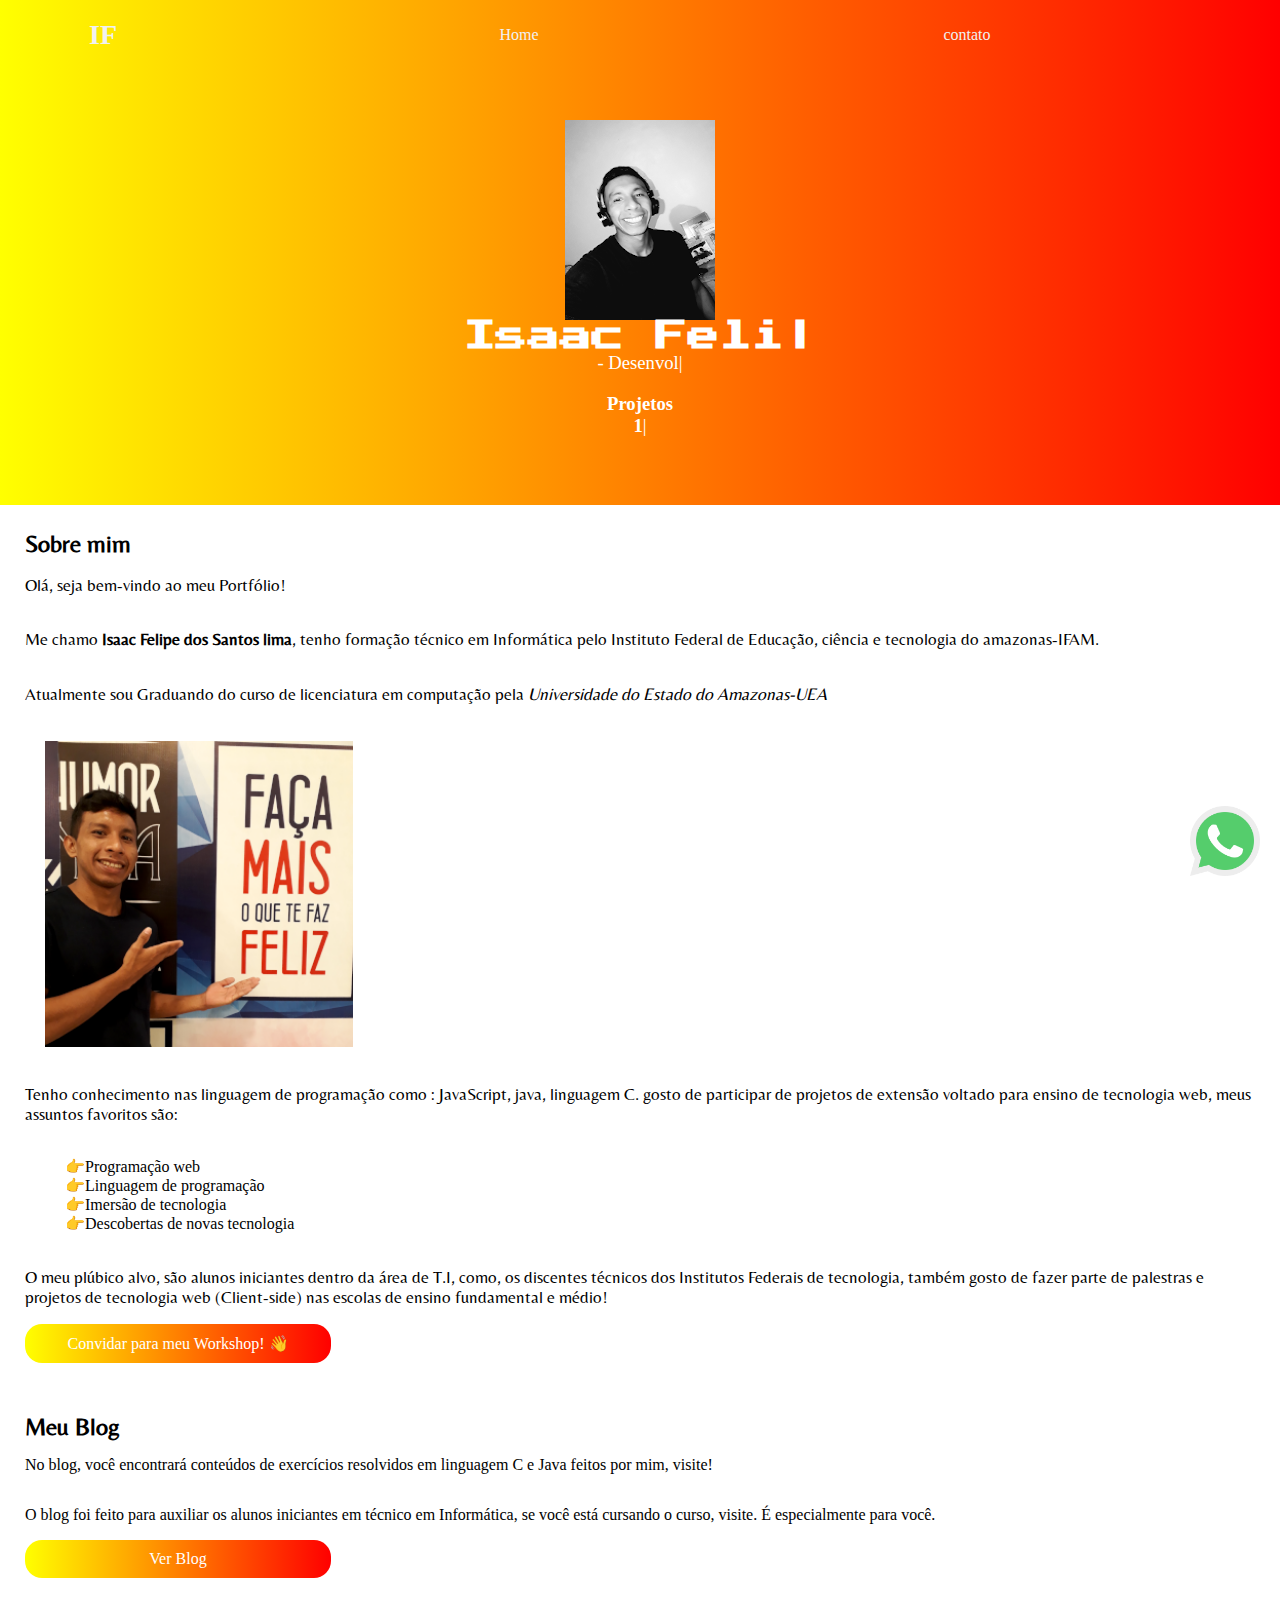
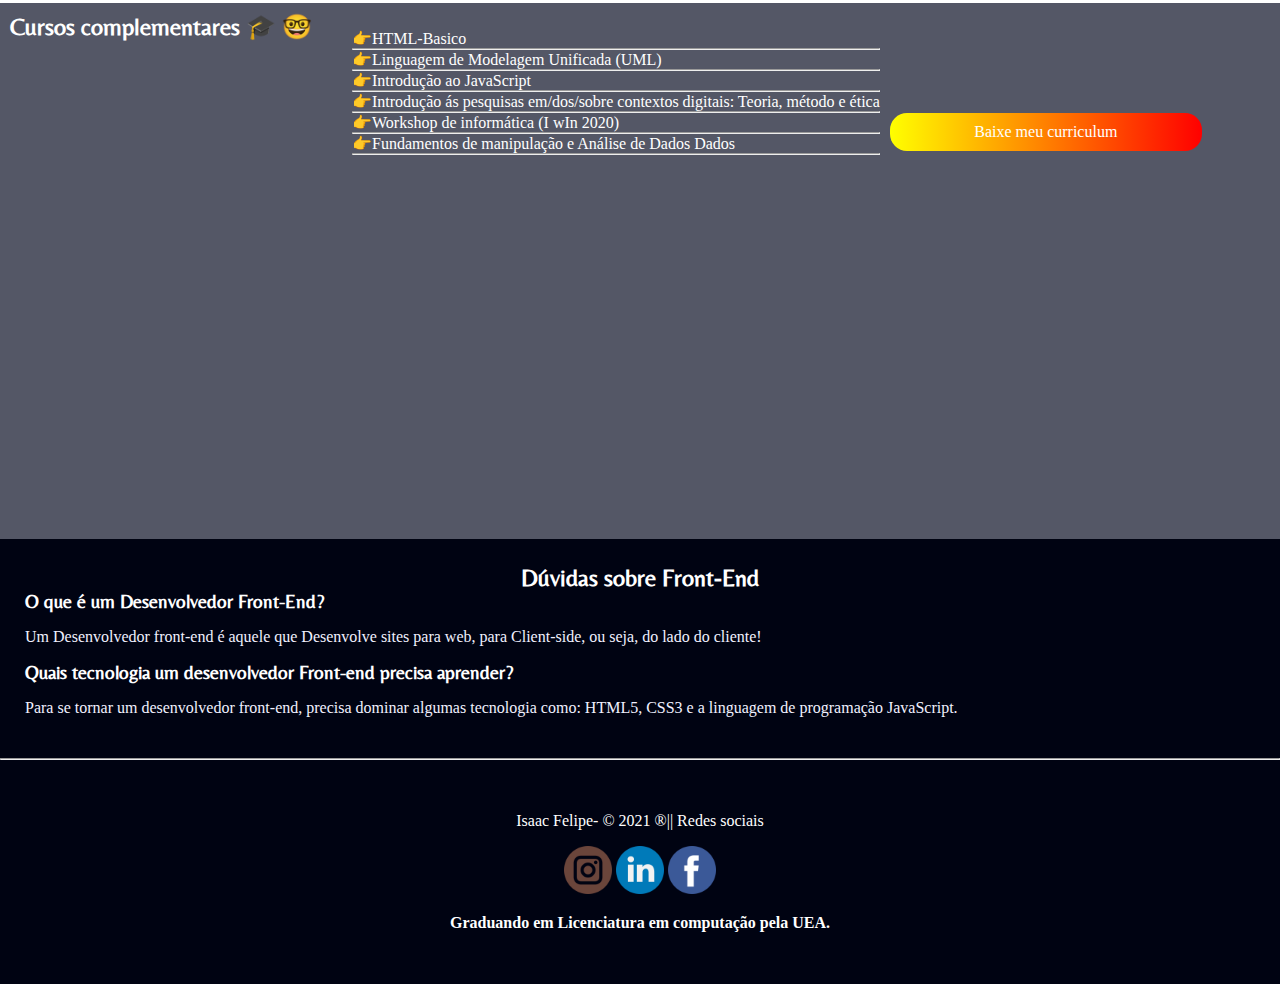
==== index.html @ 11958f0f "Update index.html" ====
<!DOCTYPE html>
<html lang="pt-br">
<head>
    <meta charset="UTF-8">
    <meta name="viewport" content="width=device-width, initial-scale=1.0">
    <title>Perfil Isaac Felipe</title>
    <link rel="shortcut icon" href="favicon.ico" type="image/x-icon">
    <link rel="preconnect" href="https://fonts.gstatic.com">
<link rel="preconnect" href="https://fonts.gstatic.com">
<link href="https://fonts.googleapis.com/css2?family=Lato&family=Montserrat&family=Press+Start+2P&display=swap" 
rel="stylesheet">
    <link rel="preconnect" href="https://fonts.gstatic.com">
<link href="https://fonts.googleapis.com/css2?family=Belleza&family=Lato&family=Montserrat&family=Press+Start+2P&
display=swap" rel="stylesheet">
     <meta  property="og:title" content="Isaac Felipe- Desenvolvedor WEB"/>
    <meta property="og:type" content="Portfólio"/>
    <meta property="og:url" content="https://isaacfelipe1.github.io/isaacfelipe1.github.io-perfil"/>
    <meta property="og:image" content="https://isaacfelipe1.github.io/isaacfelipe1.github.io-perfil/sobremim.png"/>
   <link rel="stylesheet" href="estilo.css">
</head>
<body>
    <div>
        <nav>
            <a href="index.html">IF</a>
            <ul>
                <li><a href="index.html">Home</a></li>
                <li><a href="mailto:isaacfylype18@gmail.com" >contato</a></li>
            </ul>
    
        </nav>
        <header id="tela"  onclick="clicou()">
            <img src="autor1.png" alt="" id="foto">
            <h1>Isaac Felipe</h1>
            <p>- Desenvolvedor Front-End.</p>
            <p><strong>Projetos</strong><br><strong>1</strong></p>
        </header>
        <section id="conteudo" onclick="clicar()">
            <h2>Sobre mim</h2>
            <p>Olá, seja bem-vindo ao meu Portfólio!</p>
            <p>Me chamo <strong>Isaac Felipe dos Santos lima</strong>, tenho formação técnico em Informática pelo 
Instituto Federal de Educação, ciência e tecnologia do amazonas-IFAM.</p>
            <p>Atualmente sou Graduando do curso de licenciatura em computação pela <em> Universidade do Estado do 
Amazonas-UEA</em></p> 
                <img src="sobremim.png" alt="sobre mim" id="sobremim">
            <p>Tenho conhecimento nas linguagem de programação como : JavaScript, java, linguagem C. gosto de participar 
de projetos de extensão voltado para ensino de tecnologia web, meus assuntos favoritos são:</p> 
            <ul>
                <li>&#x1F449;Programação web</li>
                <li>&#x1F449;Linguagem de programação</li>
                <li>&#x1F449;Imersão de tecnologia</li>
                <li>&#x1F449;Descobertas de novas tecnologia</li>
            </ul>
             <p>O meu plúbico alvo, são alunos iniciantes dentro da área de T.I, como, os discentes técnicos dos 
Institutos Federais de tecnologia, também gosto de fazer parte de palestras e projetos de tecnologia web 
(Client-side) nas escolas de ensino fundamental e médio!</p>
            <a href="mailto:isaacfylype18@gmail.com" class="botao">Convidar para meu Workshop! &#x1F44B;</a>
        </section>

        <section id="blog">
            <h2> Meu Blog</h2>
            <p>No blog, você encontrará conteúdos de exercícios resolvidos em linguagem C e Java feitos por mim, 
visite!</p>
    <p>O blog foi feito para auxiliar os alunos iniciantes em técnico em Informática, se você está cursando o 
curso, visite. É especialmente para você.</p>
            <a href="https://blogfelipe724351102.wordpress.com" class="botao"> Ver Blog</a>
        </section>
        <section id="experiencia">
            <h2>Cursos complementares &#x1F393; &#x1f913;</h2>
            <ul>
                <li>&#x1F449;HTML-Basico</li>
                <hr>
                <li>&#x1F449;Linguagem de Modelagem Unificada (UML)</li>
                <hr>
                <li>&#x1F449;Introdução ao JavaScript</li>
                <hr>
                <li>&#x1F449;Introdução ás pesquisas em/dos/sobre contextos digitais: Teoria, método e ética</li>
                <hr>
                <li>&#x1F449;Workshop de informática (I wIn 2020)</li>
                <hr>
                <li>&#x1F449;Fundamentos de manipulação e Análise de Dados Dados</li>
                <hr>
            </ul>
            <a href="curriculum-iasaacFelipe.pdf" download="curriculum-isaacFelipe.pdf" type="application/pdf" 
class="botao" id="botaobaixar">Baixe meu curriculum</a>
        </section>
         <section id="duvidas">
     <h2>Dúvidas sobre Front-End</h2>
     <h3>O que é um Desenvolvedor Front-End? </h3>
     <p>Um Desenvolvedor front-end é aquele que Desenvolve sites para web, para Client-side, ou seja, do lado do 
cliente!</p>
     <h3>Quais tecnologia um desenvolvedor  Front-end precisa aprender? </h3>
     <p> Para se tornar um desenvolvedor front-end, precisa dominar algumas  tecnologia como: HTML5, CSS3 e a linguagem de 
programação JavaScript.</p>
 </section>
        <hr>
    <footer >
        
        <p>Isaac Felipe-  &copy; 2021 &reg;|| Redes sociais</p>
        <a href="https://www.instagram.com/isaac_felip5/" id="redessocias"><img src="instagram.png" alt=""></a>
        <a href="https://www.linkedin.com/in/isaac-felipe-1372731a5" id="redessocias"><img src="linkedin.png" alt=""></a>
        <a href="https://www.facebook.com/isaac.felype" id="redessocias"><img src="facebook.png" alt=""></a>
        <p><strong>Graduando  em Licenciatura em computação pela UEA.</strong></p>
  
    </footer>
        <a  class="btn" href="https://api.Whatsapp.com/send?phone=5592993661475" target="_blank"><img src="whatsapp.png" 
alt="Whatsapp" width="70px" height="70px" title="Quero falar com Atendimento"></a>
</div>
<script> function typeWrite(elemento){ const textArray = elemento.innerHTML.split(''); elemento.innerHTML= ''; textArray.
forEach((letra, i)=>{ setTimeout(()=> elemento.innerHTML += letra, 79 * i); }); } const titulo = document.querySelector
('h1'); const h2= document.querySelector('h2'); const p= document.querySelector('p'); typeWrite(titulo); typeWrite(h2); 
typeWrite(p); 
</script>
</body>
</html>
---- estilo.css ----
body{
    margin: 0;
    height: 0;
  

}
h2,h3{
    margin: 0;
    font-family: 'Belleza', sans-serif;
    font-weight: 700;

}
h1{
    margin: 0;
    font-weight: 700;
    font-family: 'Press Start 2P', cursive;
    
  
    
    
}
footer{
    color: #ffffff;
    text-align: center;
    align-items: center;
    background-color: #000312;
    padding: 36px;
    flex-direction: column;
    
}
footer a{
    text-decoration: none;
    color: #ffffff;
}
 .btn{
            text-decoration: none;
            position: fixed;
            bottom: 20px;
            right: 20px;
            z-index: 1;
        }
p{
font-family:14pt;
}
header{
    background-image: linear-gradient(90deg, yellow,red);
    color: #ffffff;
    background-position: center;
    background-repeat: no-repeat;
    background-size: cover;
    display: flex;
    flex-direction: column;
    align-items: center;
    text-align: center  ;
    padding: 50px;
    font-family: 'Segoe UI', Tahoma, Geneva, Verdana, sans sans-serif;



}
#blog{
    background-color: #ffffff;
    color: #000000;
    background-position: center;
    background-repeat: no-repeat;
    background-size: cover;
    display: flex;
    flex-direction: column;
    align-items: center;
    text-align: center  ;
    padding: 25px;
    font-family: 'Segoe UI', Tahoma, Geneva, Verdana, sans sans-serif;


}
#sobre{
    background-color: #000312;
    color: #ffffff;
    background-position: center;
    background-repeat: no-repeat;
    background-size: cover;
    display: flex;
    flex-direction: column;
    align-items:left;
    text-align: left;
    padding: 25px;
    font-family: 'Segoe UI', Tahoma, Geneva, Verdana, sans sans-serif;

}
#duvidas h2{
    text-align: center;
    align-items: center;
}
#duvidas p{
    color: #f1f1ff;
}
#experiencia{
    background-color: #545766;
    color: #ffffff;
    background-position: center;
    background-repeat: no-repeat;
    background-size: cover;
    display: flex;
    flex-direction: column;
    align-items: center;
    text-align: center  ;
    padding: 10px;
    font-family: 'Segoe UI', Tahoma, Geneva, Verdana, sans sans-serif;
    

}
#experiencia ul li{
    list-style: none;
}
#tela p{
    font-size: 14pt;
    margin-top: 0px;
}
nav{
    display: flex;
    flex-direction:row;
    align-items: center;
    background-image: linear-gradient(90deg, yellow,red);
    width: 100%;
    position: fixed;
    
    
    
}
nav > a{
    text-decoration: none;
    color: #f1f1f1;
    font-weight: 700;
    font-size: 28px;

}
nav ul{
    list-style: none;
    padding: 0;
    display: flex;
    flex-direction: row;
    align-items: center;
    width: 100%;
}
nav ul li{
    text-align: center;
    width: 100%;

}
nav ul li a{
    display: inline-block;
    padding: 10px 0;
    width: 100%;
    text-decoration: none;
    color: #f1f1f1;
}
nav ul li:hover{
    background-color:#000312;
}
#conteudo{
     background-color: #ffffff;
    color: #000000;
    background-position: center;
    background-repeat: no-repeat;
    background-size: cover;
    display: flex;
    flex-direction: column;
    text-align: left justify;
    padding: 25px;


}
hr{
    padding: 0%;
    margin: 0;
}
#conteudo ul li{
      list-style: none;
}
#fotosobre img{
    width: 100%;
    display: flex;
    align-items: center;

}
#conteudo p{
    font-size: 13pt;
    font-family: 'Belleza', sans-serif;
}
.botao{
    background-image: linear-gradient(90deg, yellow,red);
    color: #ffffff;
    text-decoration: none;
    text-align: center;
    padding: 10px 30px;
    
    border-radius: 17px;
}
.botao:hover{
    background-color: rgb(0, 140, 255);
    color: #ffffff;
}
h1::after{
    content: '|';
    opacity: 1;
    animation : pisco .7s infinite; 
}
#tela p::after{
    content: '|';
    opacity: 1;
    animation : pisco .7s infinite; 
}
#redessocias img{
    width: 10%;

}
 #duvidas{
     background-color: #000312;
     color: #ffffff;
     background-position: center;
     background-repeat: no-repeat;
     background-size: cover;
     display: flex;
     flex-direction: column;
     align-items:left;
     text-align: left;
     padding: 25px;
     font-family: 'Segoe UI', Tahoma, Geneva, Verdana, sans sans-serif;
     border-bottom: white;
 
 }
   
@keyframes pisco{
    0%, 100%{
    opacity: 1;
    }
    50%{
        opacity: 0;
    }

}
@media screen and (min-width: 1200px){
    /*
    navegacao
    */
    nav{
        flex-direction: row;
        justify-content: space-around;
    }
    nav ul{
        flex-direction: row;
        width: 70%;
    }
    #sobremim{
        width: 25%;
        margin: 20px;
    }
    .botao{
        width: 20%;
        
    }
    #blog{
        text-align: left;
        align-items: initial;
    }
    #experiencia{
        flex-direction: initial;
        text-align: left;
        align-items: initial;
        margin: 0%;
    }
    #botaobaixar{
        width: 20%;
        margin-bottom: 30%;
        margin-top: 100px;
        margin-left: 10px;
    }
    nav{
        display: flex;
        flex-direction:row;
        align-items: center;
        background-image: linear-gradient(90deg, yellow,red);
        width: 100%;
        position: relative;       
        
    }
     #redessocias img{
     width: 4%;
 
 }
   
   
   
   

}
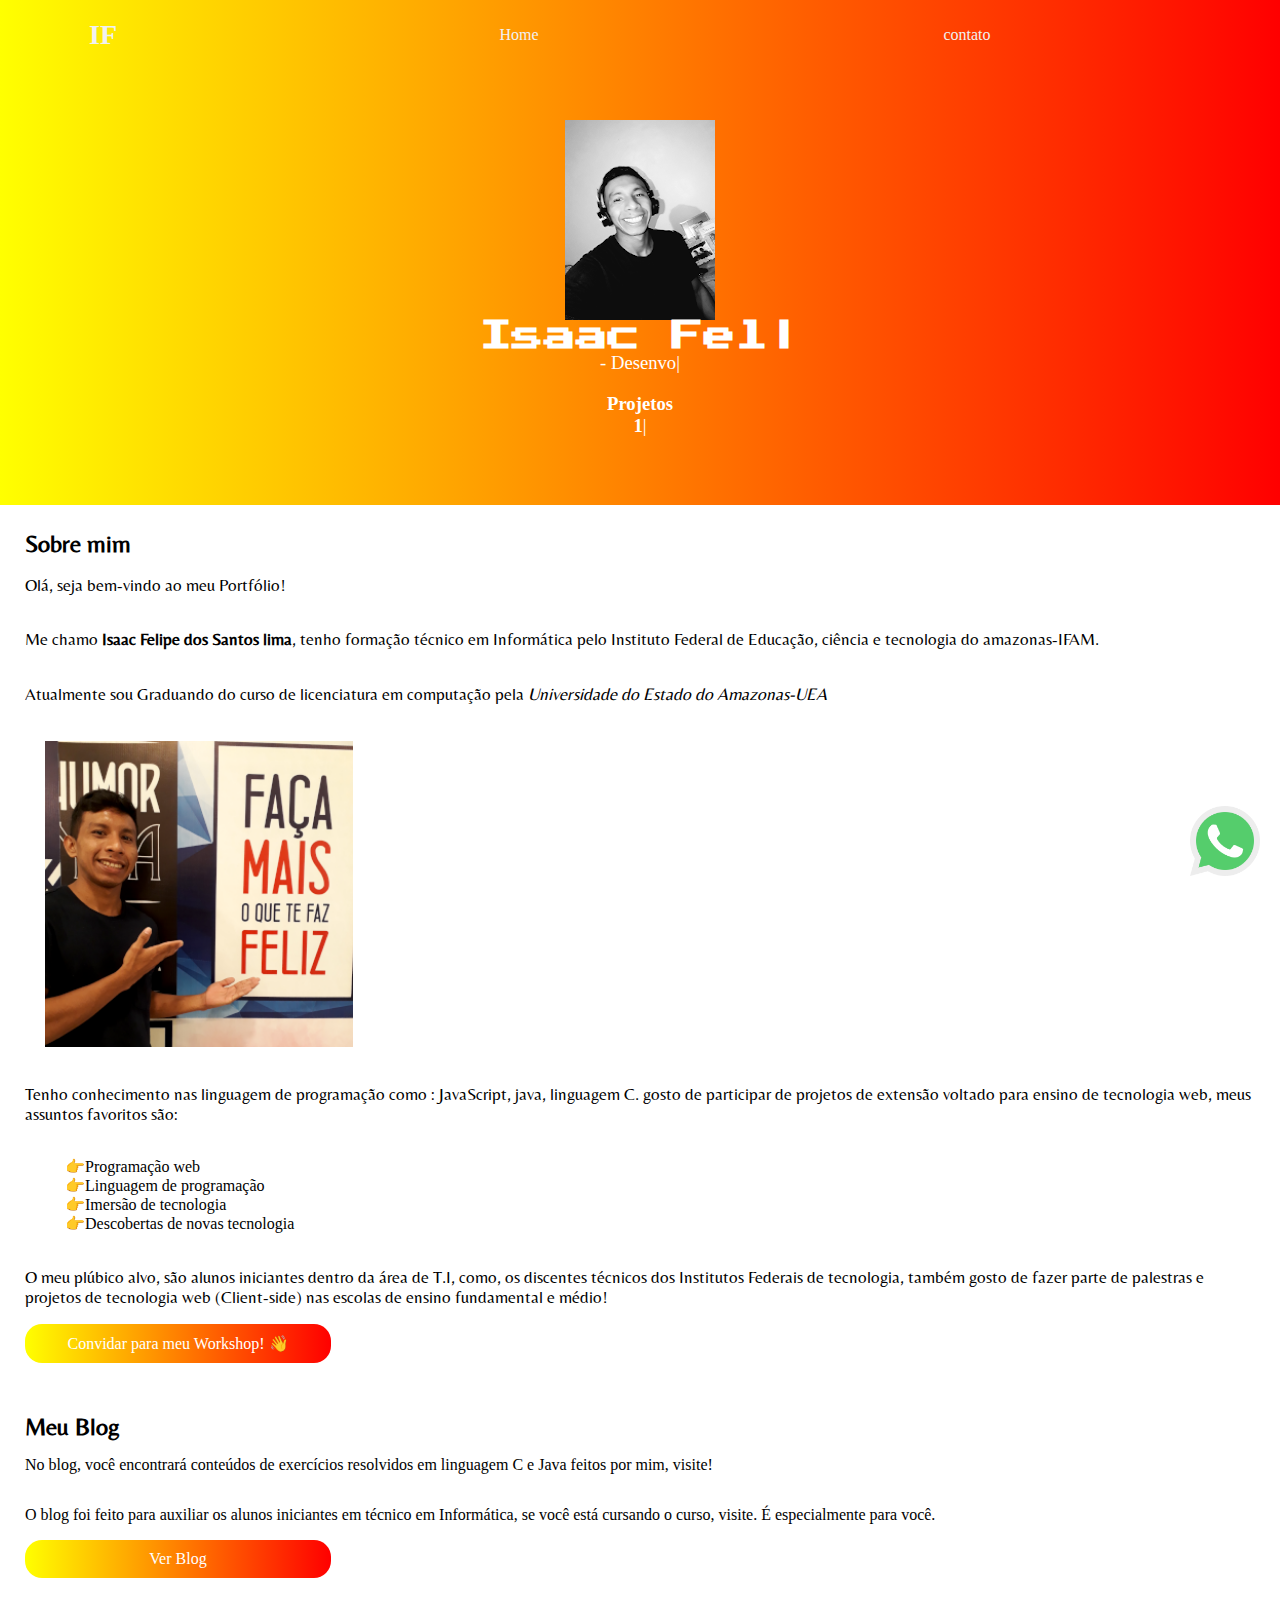
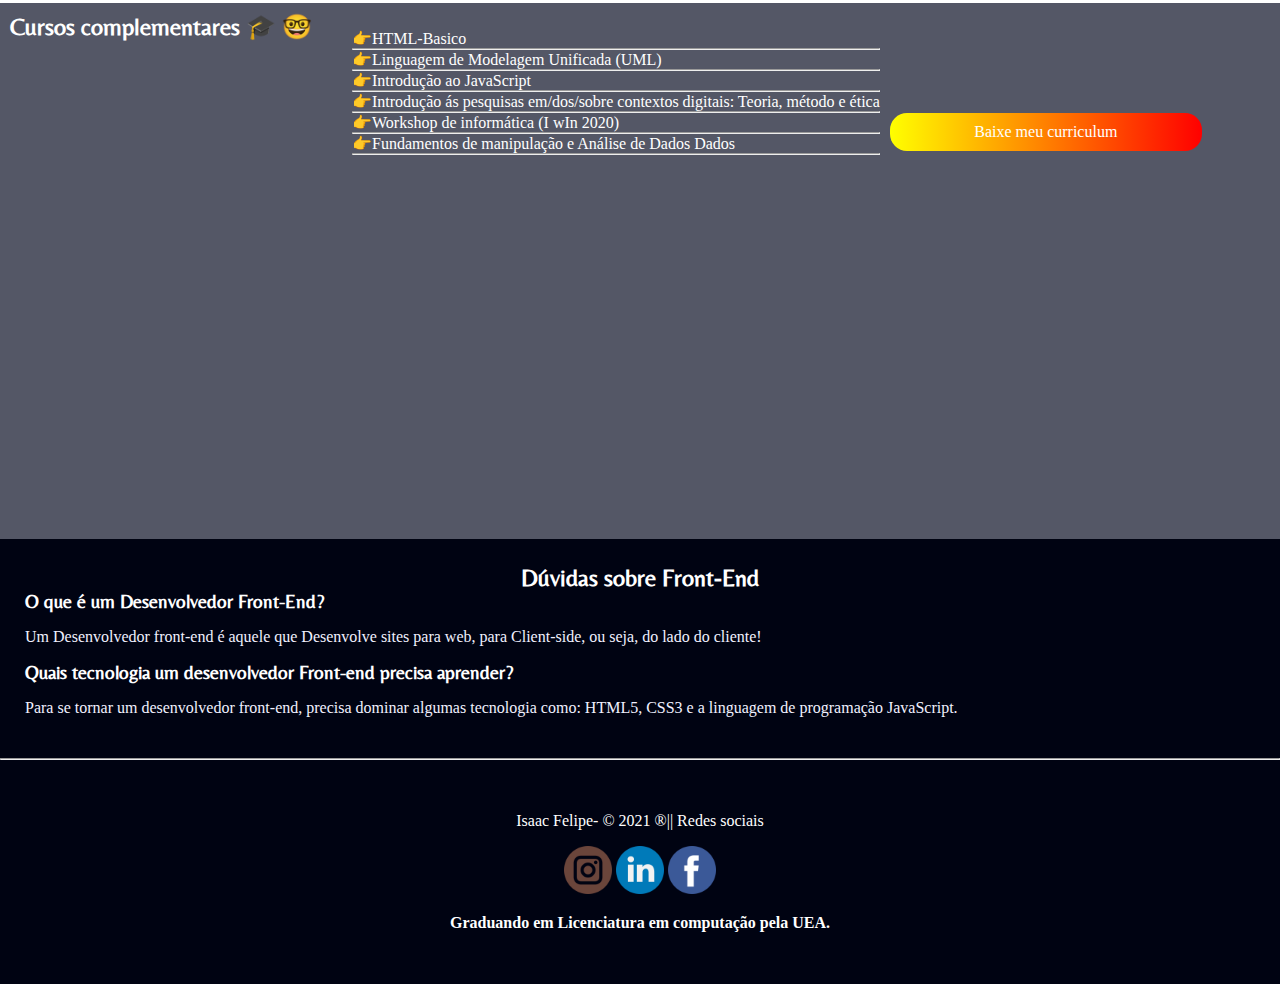
==== commit 5b85ab6b: "Update index.html" ====
--- a/index.html
+++ b/index.html
@@ -80,7 +80,7 @@
                 <li>&#x1F449;Fundamentos de manipulação e Análise de Dados Dados</li>
                 <hr>
             </ul>
-            <a href="curriculum-iasaacFelipe.pdf" download="curriculum-isaacFelipe.pdf" type="application/pdf" 
+            <a href="curriculum-isaacFelipe.pdf" download="curriculum-isaacFelipe.pdf" type="application/pdf" 
 class="botao" id="botaobaixar">Baixe meu curriculum</a>
         </section>
          <section id="duvidas">
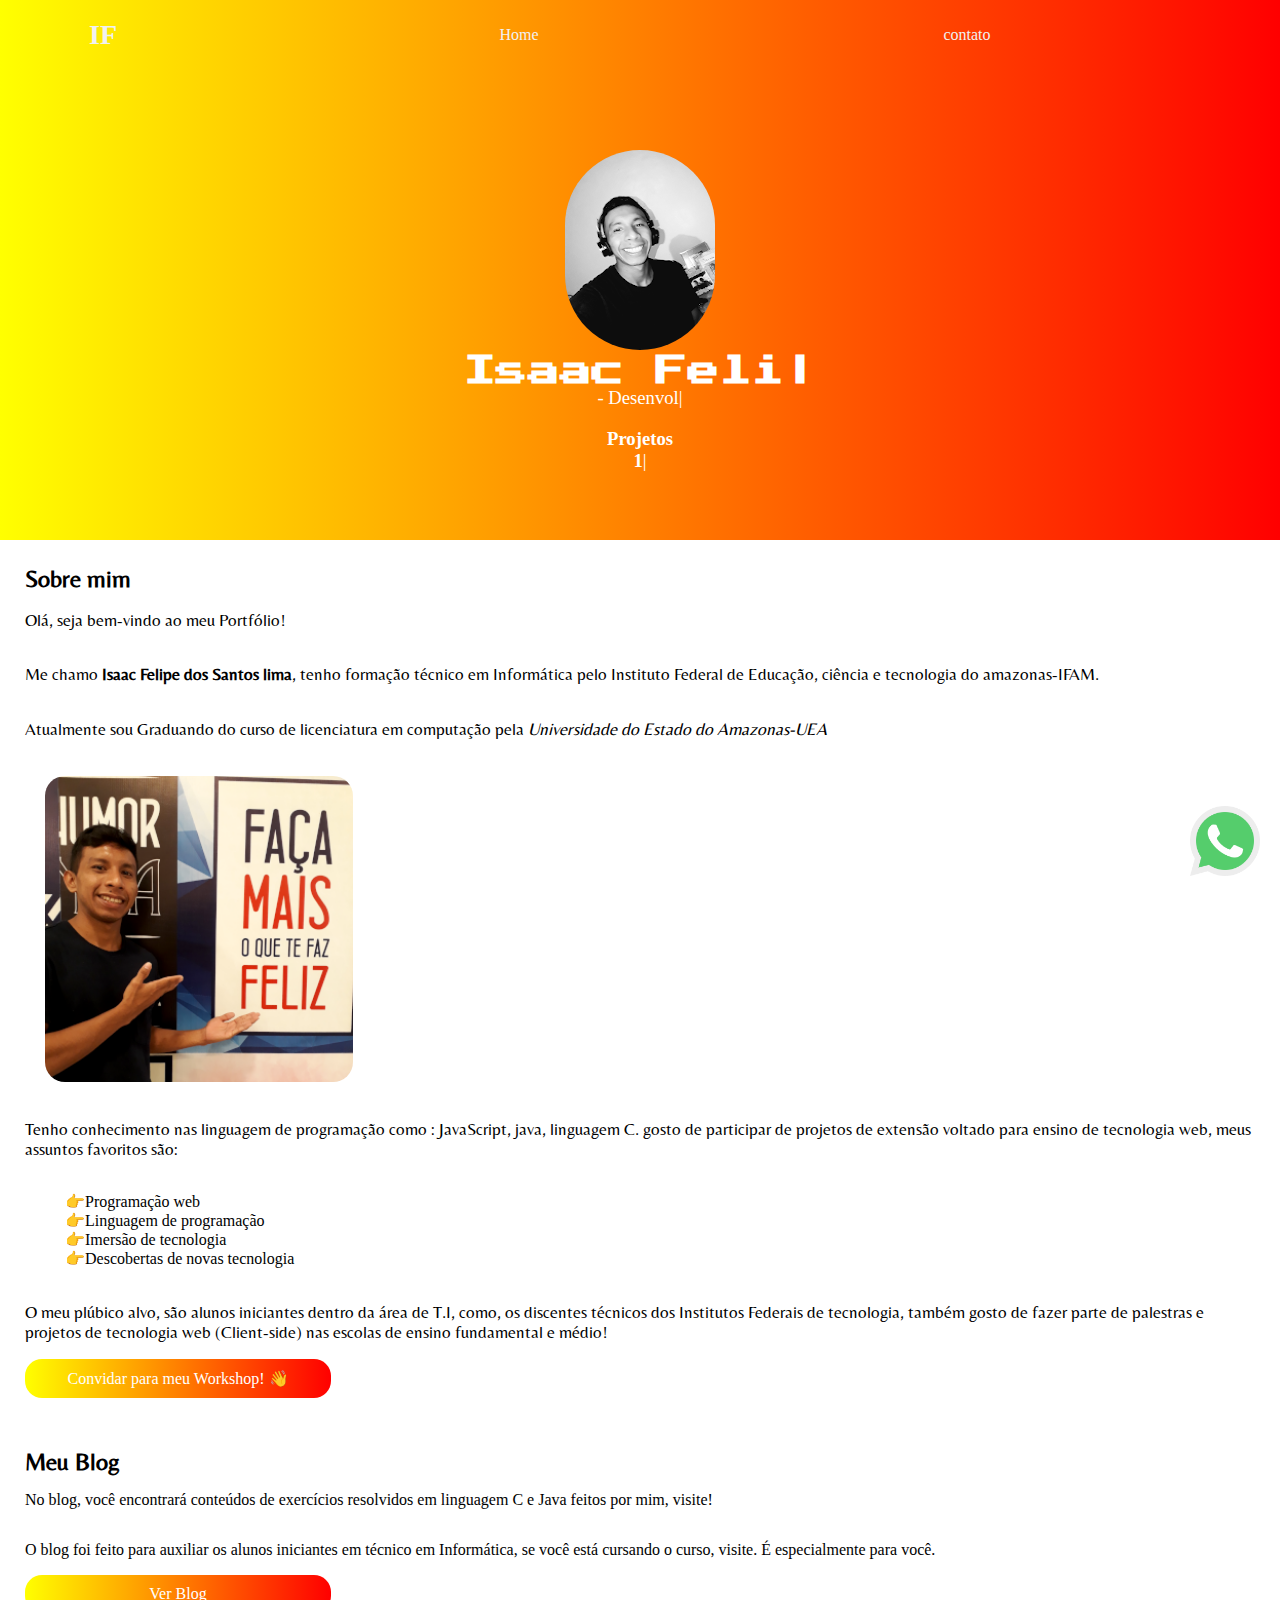
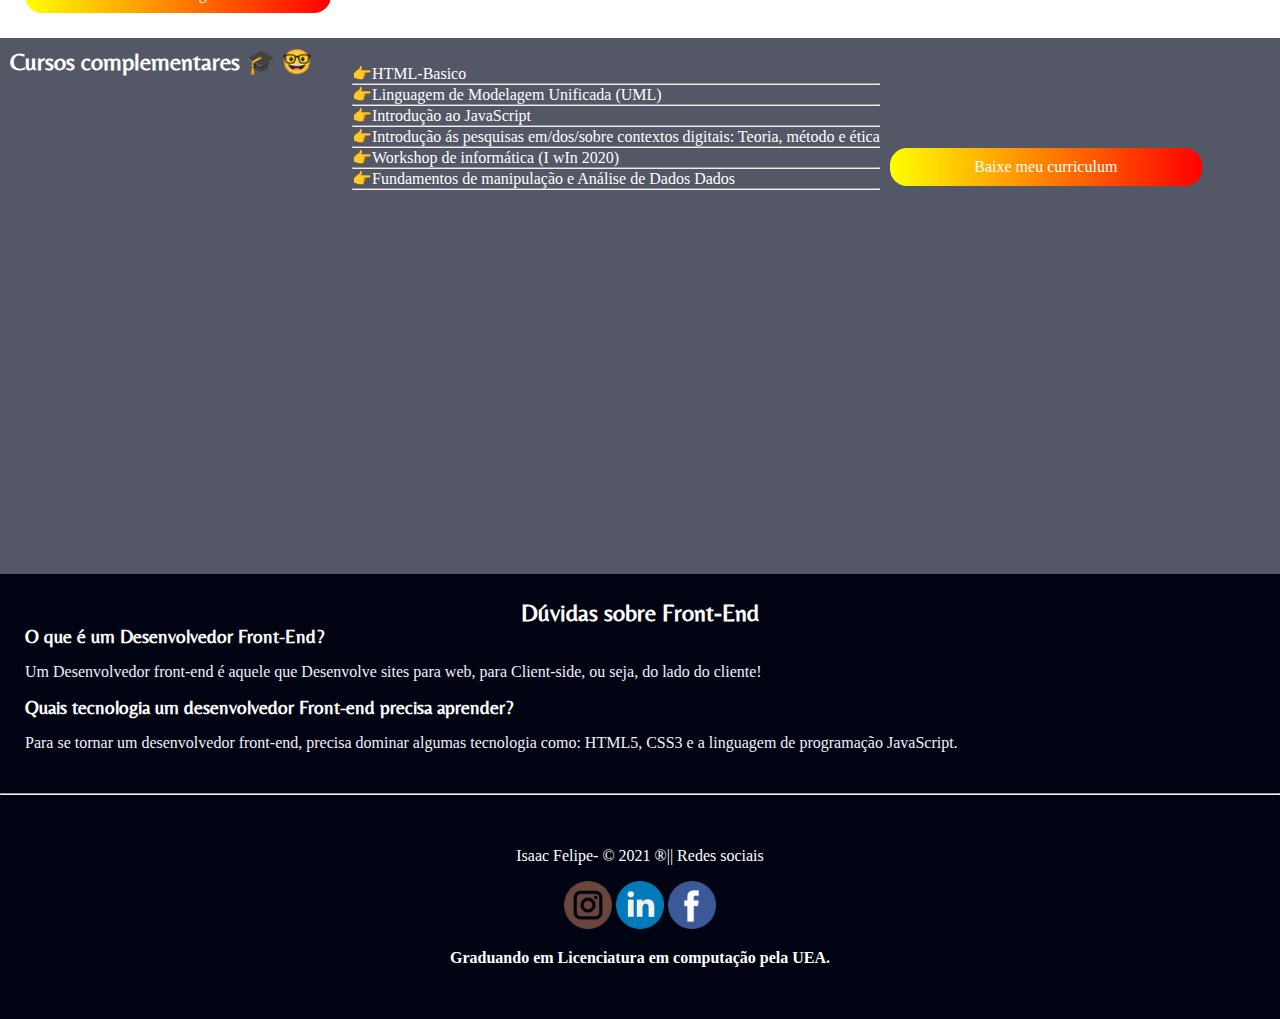
==== commit 328ee8b9: "Update index.html" ====
--- a/index.html
+++ b/index.html
@@ -80,7 +80,7 @@
                 <li>&#x1F449;Fundamentos de manipulação e Análise de Dados Dados</li>
                 <hr>
             </ul>
-            <a href="curriculum-isaacFelipe.pdf" download="curriculum-isaacFelipe.pdf" type="application/pdf" 
+            <a href="cv_isaacfelipe.pdf" download="curriculum-isaacFelipe.pdf" type="application/pdf" 
 class="botao" id="botaobaixar">Baixe meu curriculum</a>
         </section>
          <section id="duvidas">
--- a/estilo.css
+++ b/estilo.css
@@ -5,6 +5,16 @@
   
 
 }
+img#foto{
+border-radius: 100vw;
+border-top: 50%;
+margin-top: 30px;
+
+}
+img#sobremim{
+    border-radius: 20px;
+
+}
 h2,h3{
     margin: 0;
     font-family: 'Belleza', sans-serif;
@@ -15,6 +25,7 @@
     margin: 0;
     font-weight: 700;
     font-family: 'Press Start 2P', cursive;
+    margin-top: 5px;
     
   
     
@@ -289,19 +300,25 @@
      width: 4%;
  
  }
-   
-   
-   
-   
-
-}
-
-
-
-
-
-
-
-
-
-
+    img#foto{
+    border-radius: 300vw;
+    border-top: 50%;
+    margin-top: 30px;
+    
+    }
+   
+   
+   
+   
+
+}
+
+
+
+
+
+
+
+
+
+
